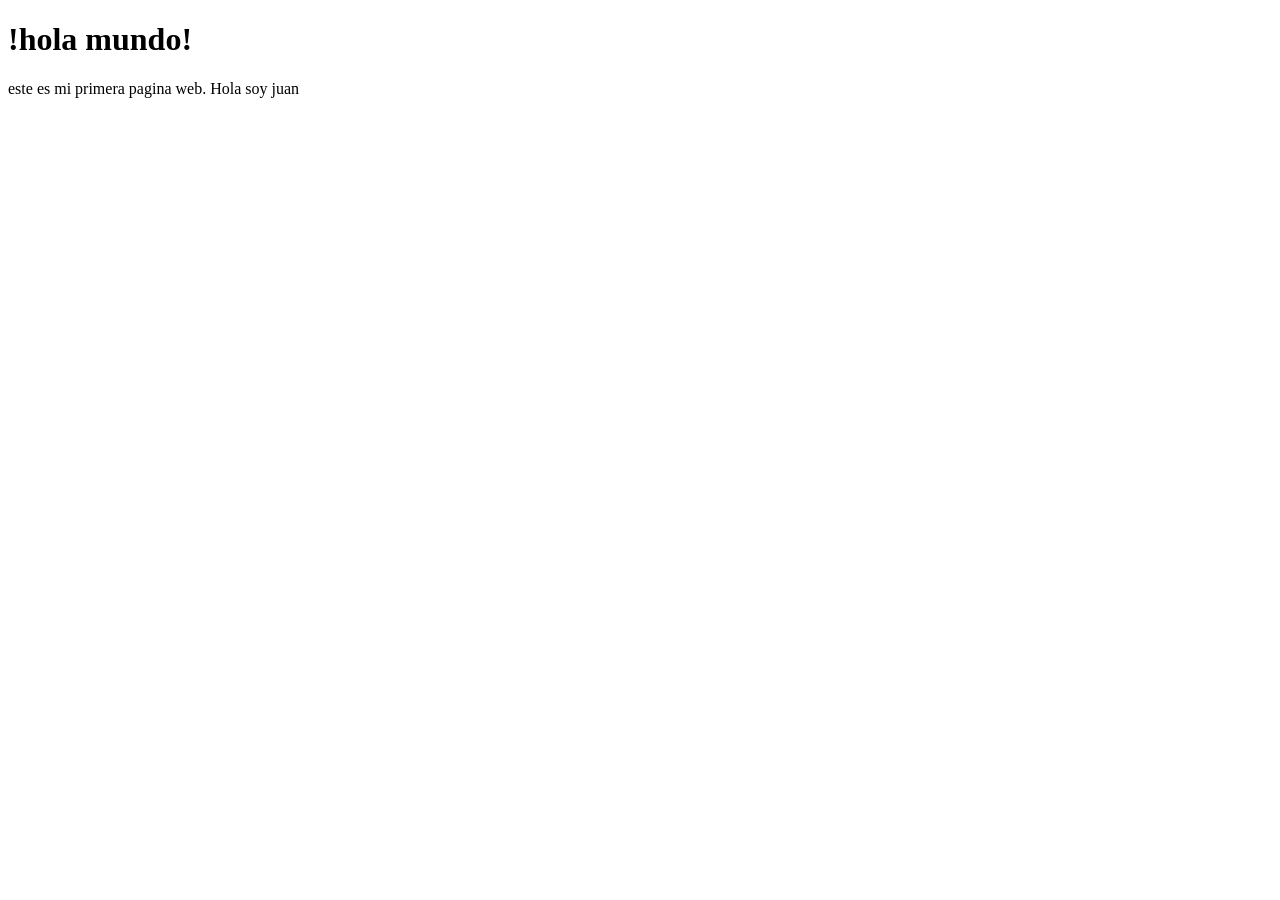
==== index.html @ be414657 "nuevo archivo index.html" ====
<!DOCTYPE html>

<html>
    <head>
        <title>mi primera web de juan</title>
    </head>
    <body>
        <h1>!hola mundo!</h1>
        <p>este es mi  primera pagina web. Hola soy juan</p>
    </body>
</html>
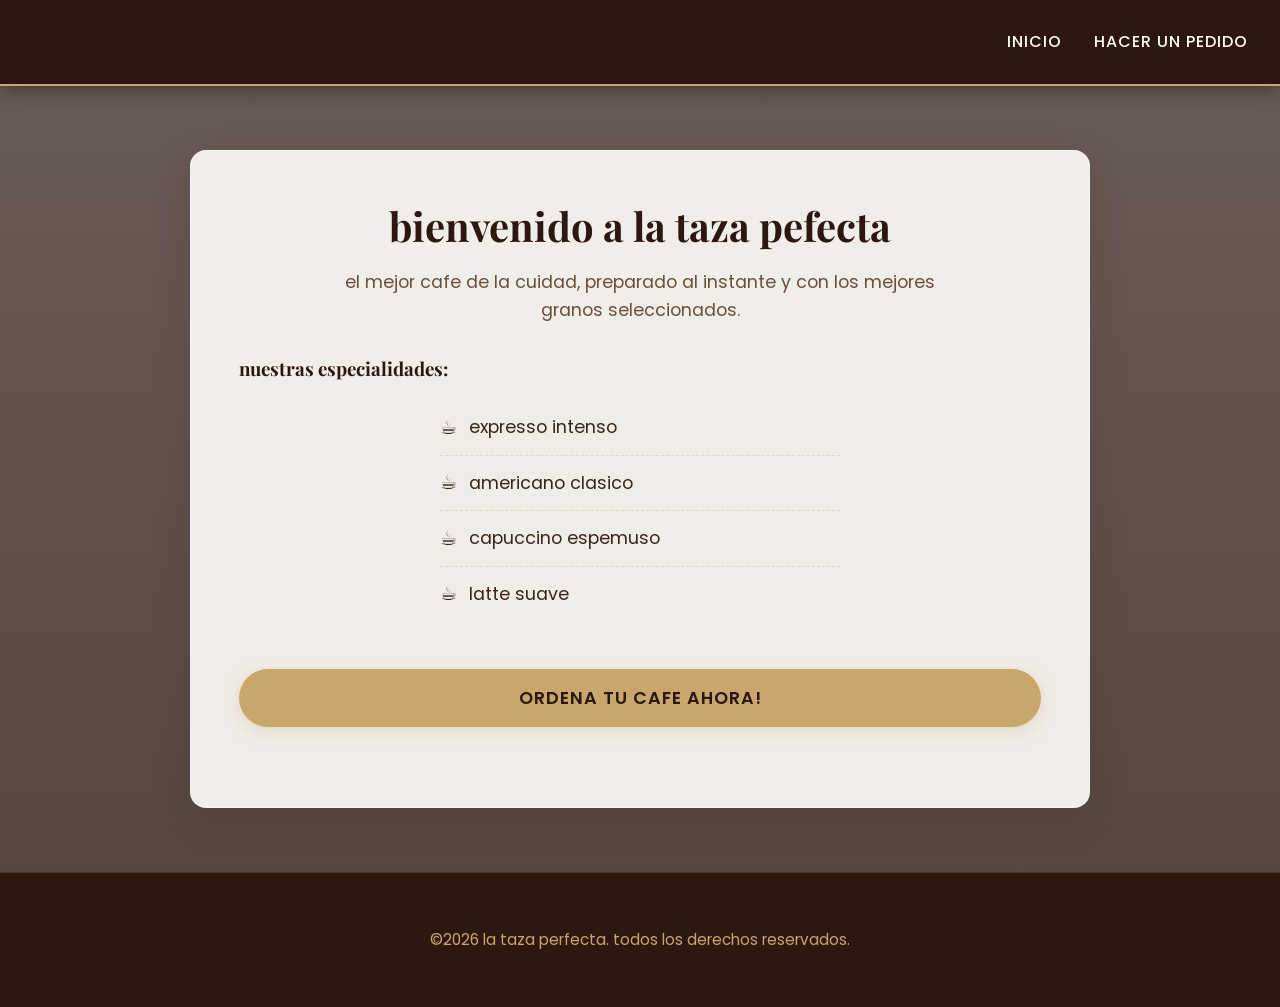
==== commit e07f2752: "casa del cafe html" ====
--- a/index.html
+++ b/index.html
@@ -1,11 +1,46 @@
 <!DOCTYPE html>
+<html lang="es">
+  <head>
+    <meta charset="UTF-8" />
+    <meta name="viewport" content="width=device-width, initial-scale=1.0" />
+    <title>La taza perfecta</title>
+    <link rel="stylesheet" href="style.css" />
+  </head>
+  <body>
+    <header class="menu-principal">
+      <h2>la taza perfecta</h2>
+      <nav>
+        <a href="index.html">inicio</a>
+        <a href="pedido.html">hacer un pedido</a>
+      </nav>
+    </header>
 
-<html>
-    <head>
-        <title>mi primera web de juan</title>
-    </head>
-    <body>
-        <h1>!hola mundo!</h1>
-        <p>este es mi  primera pagina web. Hola soy juan</p>
-    </body>
+    <main class="contenedor">
+      <section id="inicio" class="presentacion">
+        <h1>bienvenido a la taza pefecta</h1>
+        <p>
+          el mejor cafe de la cuidad, preparado al instante y con los mejores granos
+          seleccionados.
+        </p>
+
+        <div class="destacados">
+          <h3>nuestras especialidades:</h3>
+          <ul>
+            <li>expresso intenso</li>
+            <li>americano clasico</li>
+            <li>capuccino espemuso</li>
+            <li>latte suave</li>
+          </ul>
+        </div>
+
+        <a href="pedido.html" class="boton-principal">ordena tu cafe ahora!</a>
+      </section>
+    </main>
+
+    <footer class="pie-pagina">
+      <p>&copy;2026 la taza perfecta. todos los derechos reservados.</p>
+    </footer>
+
+    <script src="script.js"></script>
+  </body>
 </html>
--- a/style.css
+++ b/style.css
@@ -0,0 +1,353 @@
+@import url('https://fonts.googleapis.com/css2?family=Playfair+Display:ital,wght@0,600;0,700;1,600&family=Poppins:wght@300;400;500;600&display=swap');
+
+:root {
+  /* Paleta temática de cafetería Premium */
+  --cafe-oscuro: #2C1810;
+  --cafe-medio: #5C3A21;
+  --cafe-claro: #8B5E3C;
+  --dorado: #C9A66B;
+  --crema: #FDFBF7;
+  --crema-translucido: rgba(253, 251, 247, 0.92);
+  --blanco: #FFFFFF;
+  --texto-principal: #3A2618;
+  --texto-secundario: #6B503B;
+  --borde-suave: #E5D5C5;
+  
+  /* Variables de diseño */
+  --sombra-elegante: 0 10px 40px rgba(44, 24, 16, 0.15);
+  --sombra-boton: 0 4px 15px rgba(201, 166, 107, 0.3);
+  --radio-borde: 16px;
+  --fuente-titulos: 'Playfair Display', Georgia, serif;
+  --fuente-texto: 'Poppins', system-ui, -apple-system, sans-serif;
+  --fuente-ticket: 'Courier Prime', 'Courier New', monospace;
+}
+
+body {
+  margin: 0;
+  padding: 0;
+  font-family: var(--fuente-texto);
+  color: var(--texto-principal);
+  display: flex;
+  flex-direction: column;
+  min-height: 100vh;
+  /* Imagen de fondo de granos de café y taza con overlay oscuro */
+  background-image: linear-gradient(rgba(44, 24, 16, 0.7), rgba(44, 24, 16, 0.8)), 
+                    url('https://images.unsplash.com/photo-1497935586351-b67a49e012bf?q=80&w=1920&auto=format&fit=crop');
+  background-size: cover;
+  background-position: center;
+  background-attachment: fixed;
+  background-repeat: no-repeat;
+}
+
+/* Tipografía General */
+h1, h2, h3 {
+  font-family: var(--fuente-titulos);
+  color: var(--cafe-oscuro);
+  margin-top: 0;
+}
+
+/* Header y Navegación */
+.menu-principal {
+  background-color: var(--cafe-oscuro);
+  padding: 1rem 2rem;
+  box-shadow: 0 4px 20px rgba(0, 0, 0, 0.4);
+  position: sticky;
+  top: 0;
+  z-index: 100;
+  display: flex;
+  align-items: center;
+  justify-content: space-between; /* Separa el logo de la navegación si están al mismo nivel */
+  border-bottom: 2px solid var(--dorado);
+}
+
+/* Estilo para "La taza perfecta" en el header */
+.menu-principal::before,
+.menu-principal h1,
+.menu-principal .logo {
+  font-family: var(--fuente-titulos);
+  color: var(--dorado);
+  font-size: 1.8rem;
+  font-weight: 700;
+  letter-spacing: 1px;
+  margin: 0;
+  text-transform: capitalize;
+}
+
+.menu-principal nav {
+  display: flex;
+  gap: 2rem;
+  align-items: center;
+}
+
+.menu-principal nav a {
+  color: var(--crema);
+  text-decoration: none;
+  font-weight: 500;
+  font-size: 1rem;
+  padding: 0.5rem 0;
+  position: relative;
+  transition: color 0.3s ease;
+  text-transform: uppercase;
+  letter-spacing: 1px;
+}
+
+.menu-principal nav a::after {
+  content: '';
+  position: absolute;
+  width: 0;
+  height: 2px;
+  bottom: 0;
+  left: 0;
+  background-color: var(--dorado);
+  transition: width 0.3s ease;
+}
+
+.menu-principal nav a:hover {
+  color: var(--dorado);
+}
+
+.menu-principal nav a:hover::after {
+  width: 100%;
+}
+
+/* Contenedor Principal Centrado */
+.contenedor {
+  width: 100%;
+  max-width: 900px;
+  margin: 4rem auto;
+  padding: 3rem;
+  flex: 1;
+  box-sizing: border-box;
+  background-color: var(--crema-translucido);
+  backdrop-filter: blur(10px);
+  -webkit-backdrop-filter: blur(10px);
+  border-radius: var(--radio-borde);
+  box-shadow: var(--sombra-elegante);
+  border: 1px solid rgba(255, 255, 255, 0.4);
+}
+
+.contenedor h1, 
+.contenedor h2 {
+  text-align: center;
+  font-size: 2.5rem;
+  margin-bottom: 1rem;
+}
+
+.contenedor p {
+  text-align: center;
+  color: var(--texto-secundario);
+  font-size: 1.1rem;
+  line-height: 1.6;
+  max-width: 600px;
+  margin: 0 auto 2rem auto;
+}
+
+/* Estilo para las listas (Especialidades) */
+.contenedor ul {
+  list-style: none;
+  padding: 0;
+  max-width: 400px;
+  margin: 0 auto 3rem auto;
+}
+
+.contenedor ul li {
+  padding: 0.8rem 0;
+  border-bottom: 1px dashed var(--borde-suave);
+  font-size: 1.1rem;
+  color: var(--texto-principal);
+  display: flex;
+  align-items: center;
+}
+
+.contenedor ul li::before {
+  content: '☕';
+  margin-right: 12px;
+  font-size: 1.2rem;
+}
+
+.contenedor ul li:last-child {
+  border-bottom: none;
+}
+
+/* Botones */
+.boton-principal {
+  background-color: var(--dorado);
+  color: var(--cafe-oscuro);
+  border: none;
+  padding: 1rem 2.5rem;
+  font-family: var(--fuente-texto);
+  font-size: 1.1rem;
+  font-weight: 600;
+  text-transform: uppercase;
+  letter-spacing: 1px;
+  border-radius: 50px;
+  cursor: pointer;
+  box-shadow: var(--sombra-boton);
+  transition: all 0.3s ease;
+  display: block;
+  margin: 2rem auto;
+  text-align: center;
+  text-decoration: none;
+}
+
+.boton-principal:hover {
+  background-color: var(--cafe-oscuro);
+  color: var(--dorado);
+  transform: translateY(-3px);
+  box-shadow: 0 8px 20px rgba(0, 0, 0, 0.2);
+}
+
+.boton-principal:active {
+  transform: translateY(0);
+}
+
+/* Formulario - Estilo Tarjeta Elegante */
+.formulario-pedido {
+  background-color: var(--blanco);
+  padding: 3rem;
+  border-radius: var(--radio-borde);
+  box-shadow: 0 4px 15px rgba(0,0,0,0.05);
+  max-width: 500px;
+  margin: 0 auto 3rem auto;
+  border: 1px solid var(--borde-suave);
+}
+
+.formulario-pedido input,
+.formulario-pedido select,
+.formulario-pedido textarea {
+  width: 100%;
+  padding: 1rem;
+  margin-top: 0.5rem;
+  margin-bottom: 1.5rem;
+  border: 1.5px solid var(--borde-suave);
+  border-radius: 8px;
+  font-family: var(--fuente-texto);
+  font-size: 1rem;
+  box-sizing: border-box;
+  background-color: var(--crema);
+  transition: all 0.3s ease;
+  color: var(--texto-principal);
+}
+
+.formulario-pedido input:focus,
+.formulario-pedido select:focus,
+.formulario-pedido textarea:focus {
+  outline: none;
+  border-color: var(--dorado);
+  box-shadow: 0 0 0 4px rgba(201, 166, 107, 0.15);
+  background-color: var(--blanco);
+}
+
+.formulario-pedido label {
+  font-family: var(--fuente-titulos);
+  font-weight: 600;
+  color: var(--cafe-oscuro);
+  font-size: 1.1rem;
+}
+
+/* Ticket - Diseño de Recibo Real y Moderno */
+.ticket {
+  background-color: #FFFDF8;
+  max-width: 350px;
+  margin: 3rem auto;
+  padding: 2.5rem 2rem;
+  font-family: var(--fuente-ticket);
+  color: #222;
+  box-shadow: 0 10px 30px rgba(0, 0, 0, 0.1);
+  border: 1px solid #EAE3D2;
+  position: relative;
+  background-image: 
+    linear-gradient(90deg, transparent 50%, rgba(255,255,255,.5) 50%),
+    linear-gradient(rgba(234, 227, 210, 0.3) 1px, transparent 1px);
+  background-size: 100% 100%, 100% 1.5rem;
+}
+
+/* Efecto de bordes dentados (recorte de papel térmico) */
+.ticket::before,
+.ticket::after {
+  content: "";
+  position: absolute;
+  left: 0;
+  right: 0;
+  height: 8px;
+  background-size: 16px 16px;
+}
+
+.ticket::before {
+  top: -8px;
+  background-image: radial-gradient(circle at 8px 0, transparent 8px, #FFFDF8 9px);
+}
+
+.ticket::after {
+  bottom: -8px;
+  background-image: radial-gradient(circle at 8px 16px, transparent 8px, #FFFDF8 9px);
+  filter: drop-shadow(0 4px 4px rgba(0,0,0,0.05));
+}
+
+.ticket h1, 
+.ticket h2, 
+.ticket h3 {
+  font-family: var(--fuente-ticket);
+  text-align: center;
+  font-size: 1.3rem;
+  margin-top: 0;
+  margin-bottom: 1.5rem;
+  border-bottom: 2px dashed #D7CCC8;
+  padding-bottom: 1rem;
+  text-transform: uppercase;
+}
+
+.ticket p {
+  font-size: 0.95rem;
+  margin: 0.5rem 0;
+  display: flex;
+  justify-content: space-between;
+  line-height: 1.5;
+}
+
+.ticket hr {
+  border: none;
+  border-top: 2px dashed #D7CCC8;
+  margin: 1.5rem 0;
+}
+
+.ticket .total {
+  font-weight: bold;
+  font-size: 1.2rem;
+  margin-top: 1rem;
+  padding-top: 1rem;
+  border-top: 2px dashed #D7CCC8;
+  text-transform: uppercase;
+}
+
+/* Footer */
+.pie-pagina {
+  background-color: var(--cafe-oscuro);
+  color: var(--dorado);
+  text-align: center;
+  padding: 2.5rem;
+  margin-top: auto;
+  font-family: var(--fuente-texto);
+  font-size: 0.95rem;
+  border-top: 1px solid rgba(201, 166, 107, 0.2);
+}
+
+.check-label {
+  display: flex;
+  align-items: center;
+  gap: 0.75rem;
+  margin-bottom: 1rem;
+}
+
+.check-label input {
+  width: auto !important;
+  margin: 0;
+}
+
+.pedido {
+  margin-top: 3rem;
+}
+
+.ticket {
+  min-height: 120px;
+}
